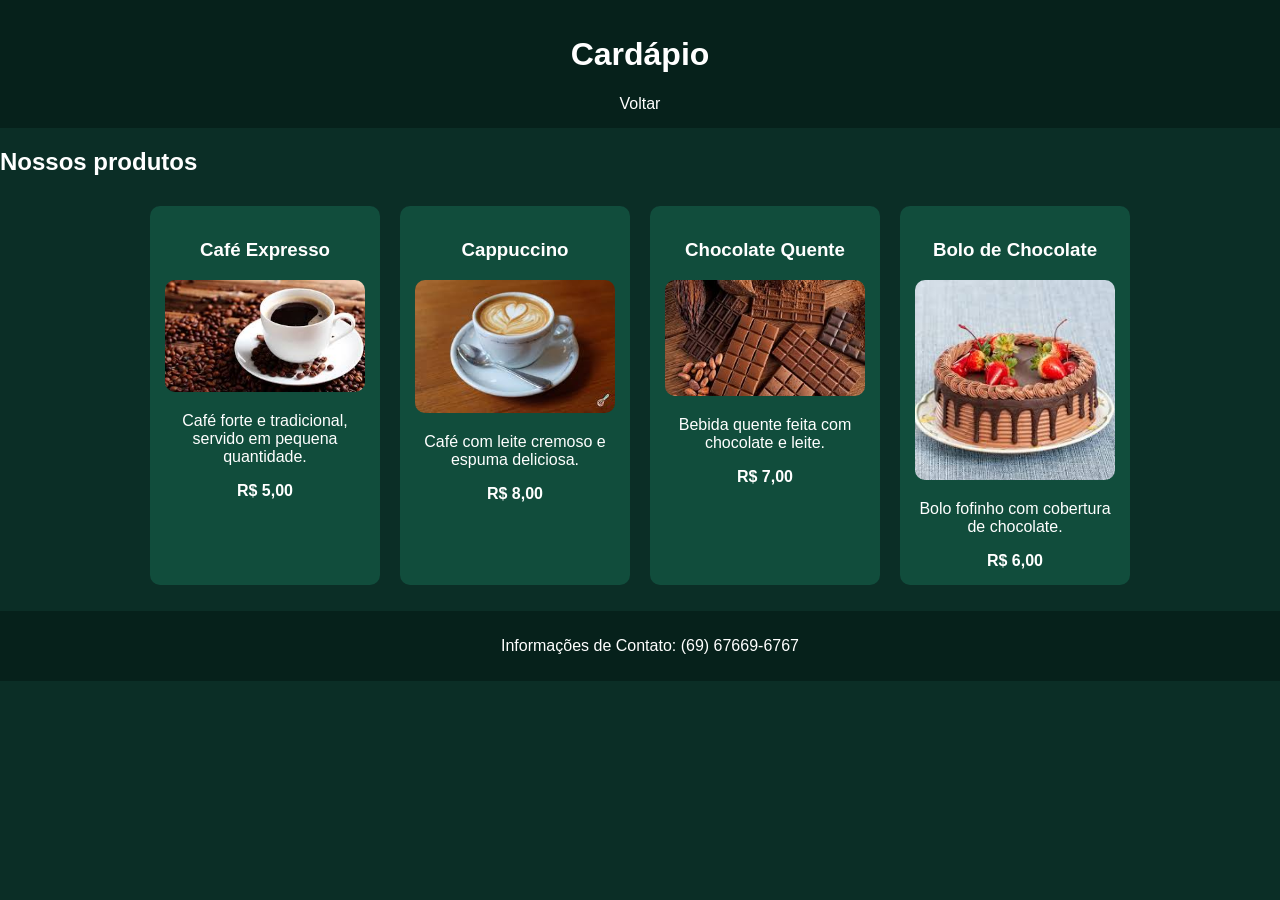
==== HTML/menu.html @ e53de767 "L" ====
<!DOCTYPE html>
<html lang="pt-br">
<head>
    <meta charset="UTF-8">
    <title>Cardápio - Morcego Coffee</title>
    <link rel="stylesheet" href="../CSS/menu.css">
    <script src="../JS/menu.js" defer></script>
</head>
<body>

<header>
    <h1>Cardápio </h1>
    
        <a href="../HTML/index.html" id="aa">Voltar</a>
  
</header>

<section>
    <h2>Nossos produtos</h2>
    <ul class="Lista"></ul>
</section>

<footer>
    <p>Informações de Contato: (69) 67669-6767</p>
</footer>

</body>
</html>
---- CSS/menu.css ----
body {
    font-family: Arial;
    margin: 0;
    background-color: #0b2e26;
    color: white;
}

header {
    background-color: #06211b;
    padding: 15px;
    text-align: center;
}

.logo {
    width: 120px;
}

#aa {
    color: white;
    margin: 10px;
    text-decoration: none;
}

.sobre {
    padding: 20px;
    text-align: center;
}

footer {
    background-color: #06211b;
    padding: 10px;
    bottom: 0;
    width: 100%;
    justify-content: center;
    display: flex;
}

.Lista {
    display: flex;
    flex-wrap: wrap;
    justify-content: center;
    list-style: none;
    padding: 0;
}

.card {
    background-color: #114d3c;
    margin: 10px;
    padding: 15px;
    border-radius: 10px;
    width: 200px;
    text-align: center;
}

.card img {
    width: 100%;
    border-radius: 10px;
}
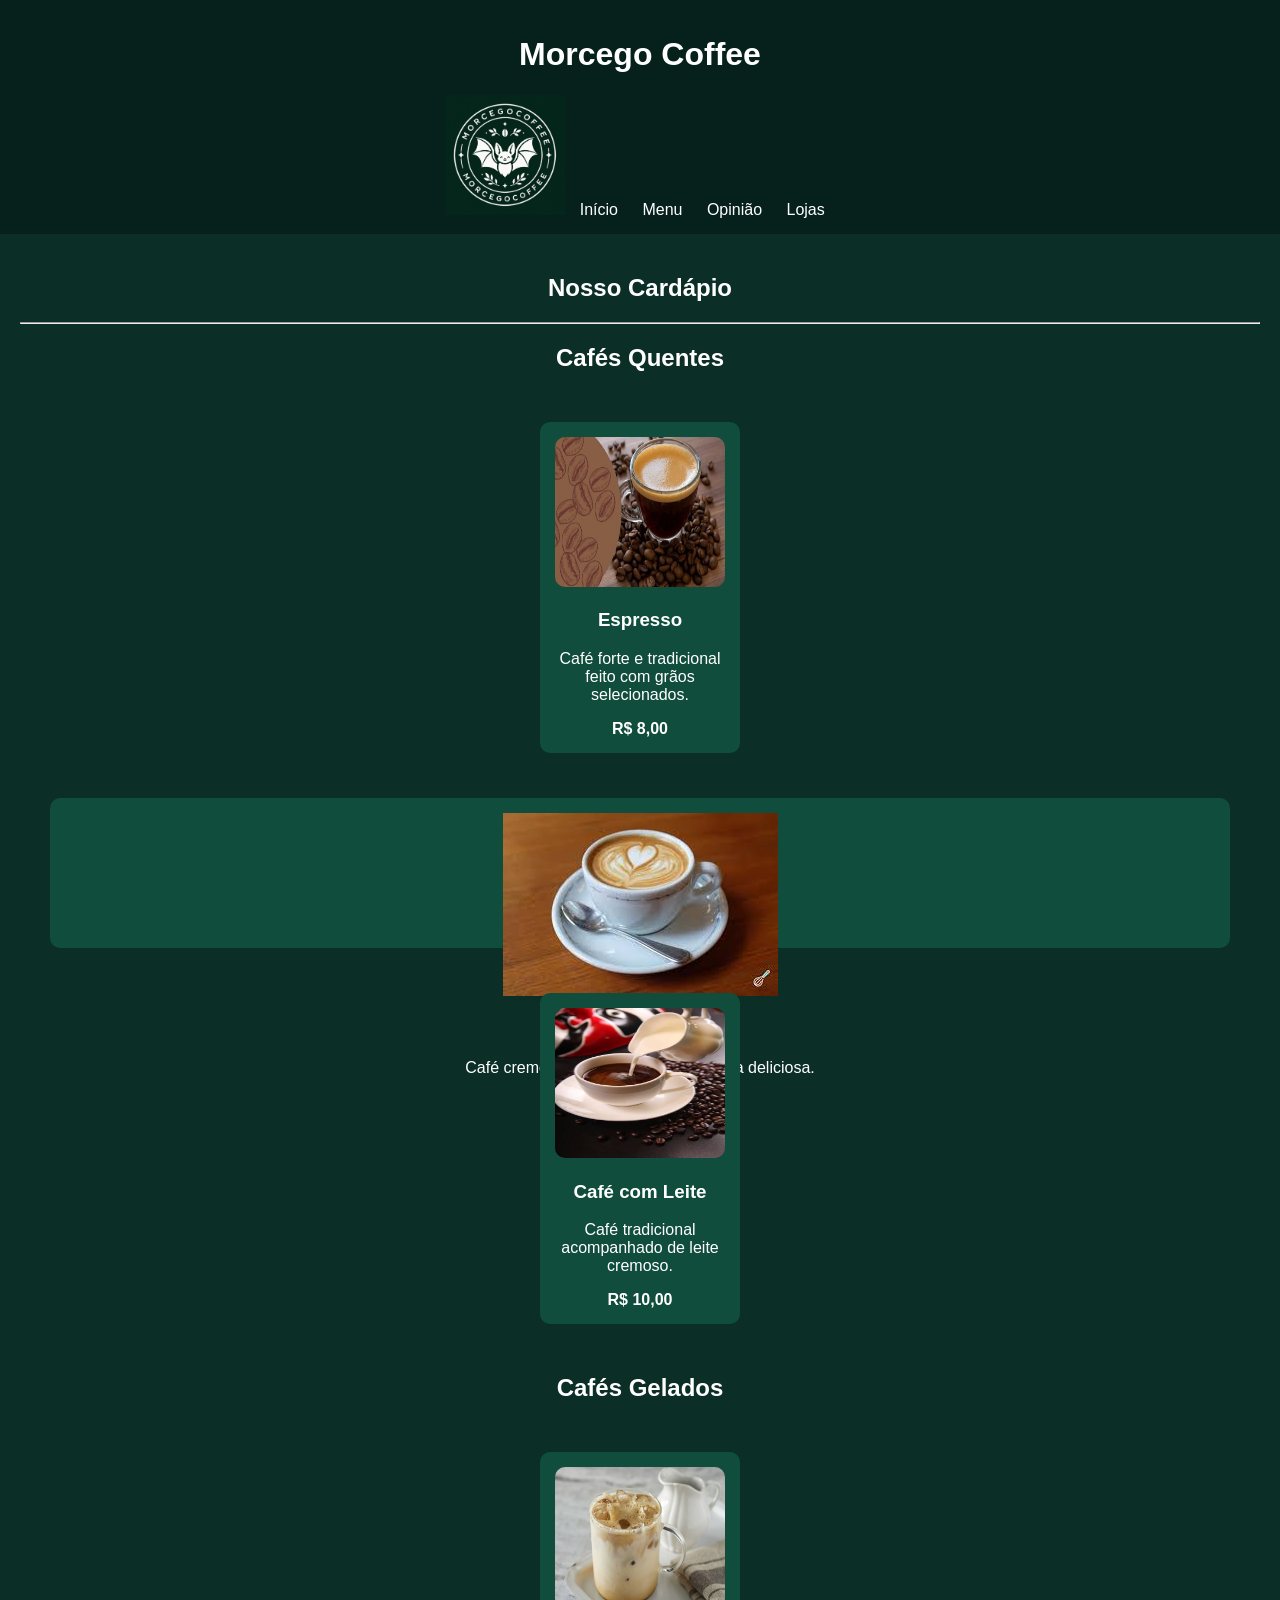
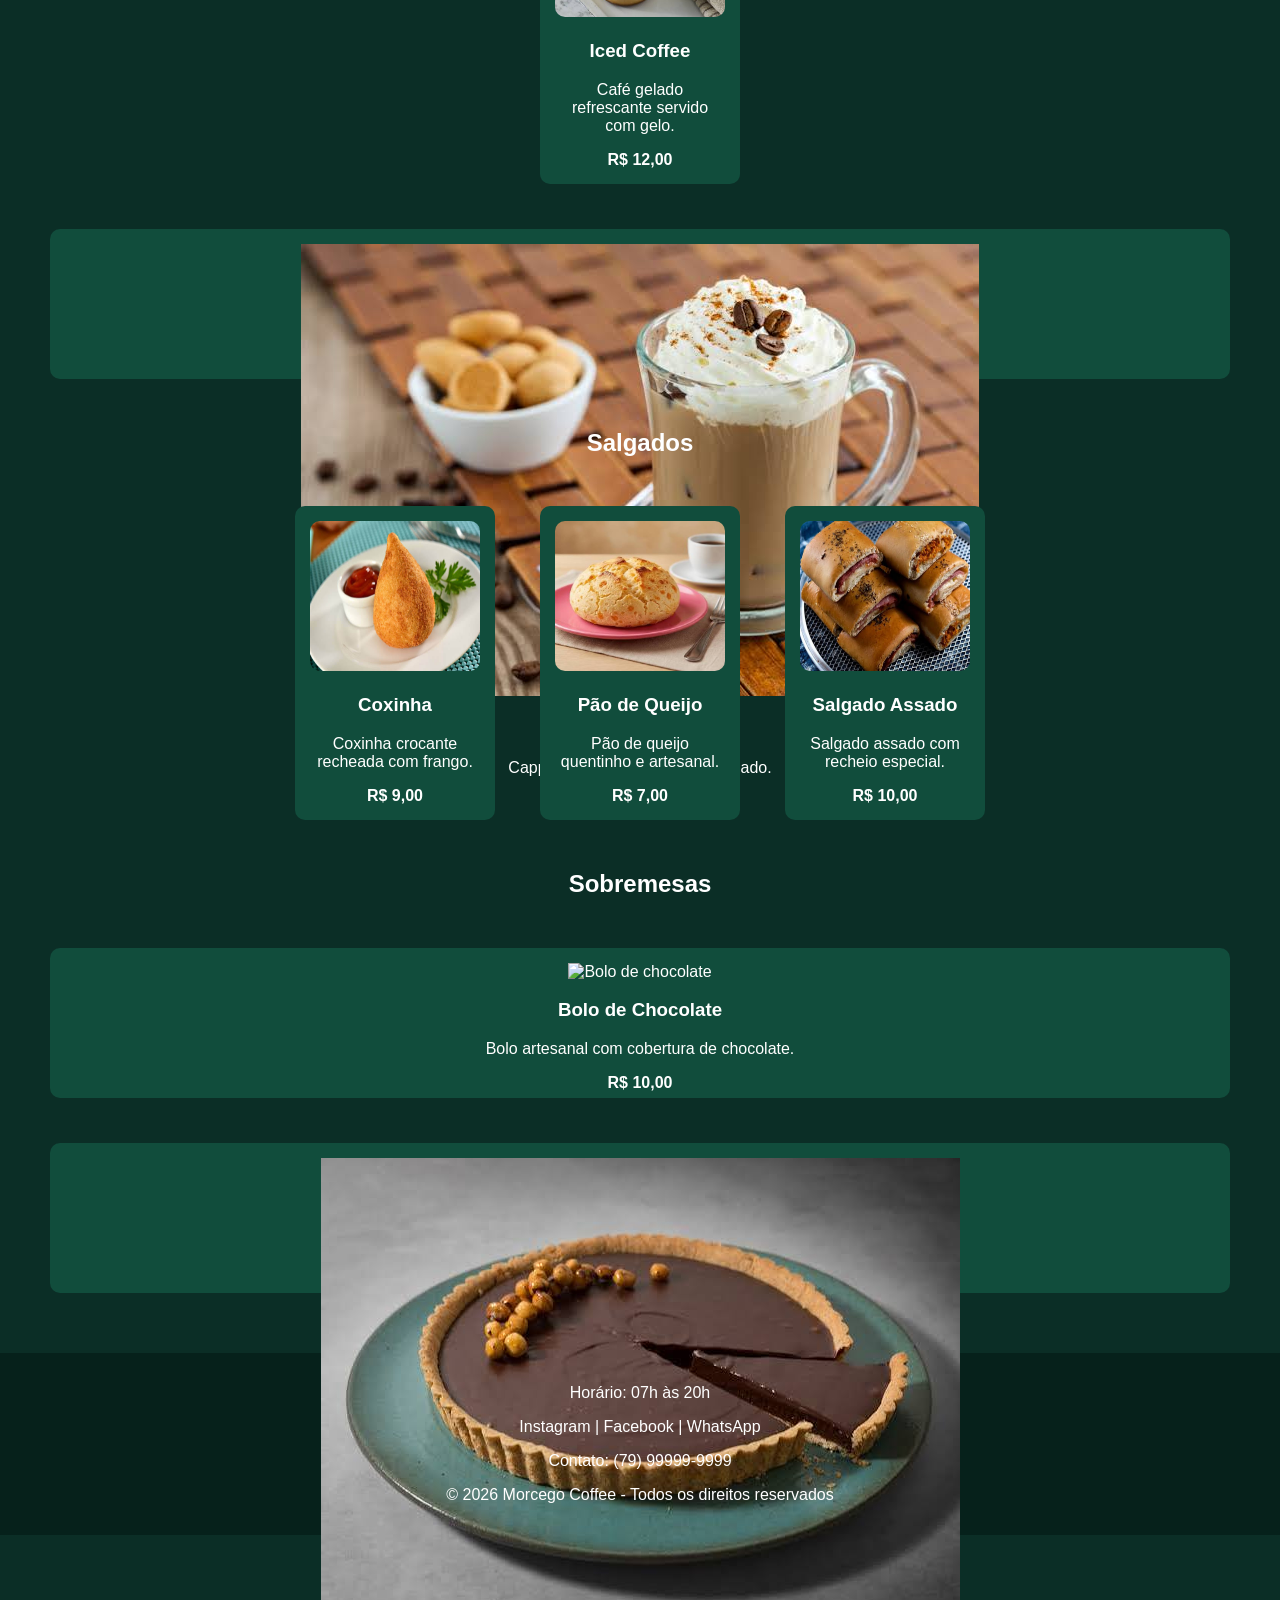
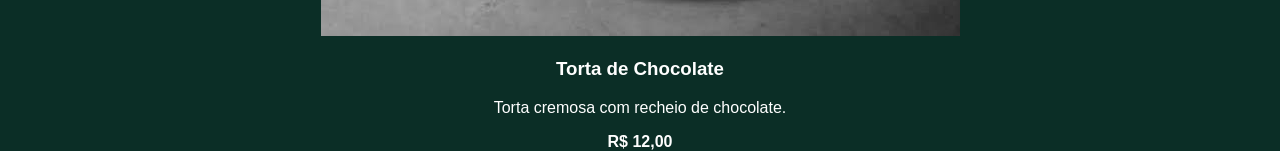
==== commit 24d1ddcf: "black" ====
--- a/HTML/menu.html
+++ b/HTML/menu.html
@@ -1,28 +1,159 @@
 <!DOCTYPE html>
 <html lang="pt-br">
+
 <head>
     <meta charset="UTF-8">
-    <title>Cardápio - Morcego Coffee</title>
-    <link rel="stylesheet" href="../CSS/menu.css">
-    <script src="../JS/menu.js" defer></script>
+    <meta name="viewport" content="width=device-width, initial-scale=1.0">
+    <title>Menu - Morcego Coffee</title>
+    <link rel="stylesheet" href="../CSS/style.css">
 </head>
 <body>
 
-<header>
-    <h1>Cardápio </h1>
-    
-        <a href="../HTML/index.html" id="aa">Voltar</a>
-  
-</header>
+    <header>
+        <h1>Morcego Coffee</h1>
 
-<section>
-    <h2>Nossos produtos</h2>
-    <ul class="Lista"></ul>
-</section>
+        <nav>
 
-<footer>
-    <p>Informações de Contato: (69) 67669-6767</p>
-</footer>
+            <img src="../IMG/Morcegocoffee.png" class="logo" alt="Logo Morcego Coffee">
+            <a href="index.html" class="link">Início</a>
+            <a href="menu.html" class="link">Menu</a>
+            <a href="opiniao.html" class="link">Opinião</a>
+            <a href="lojas.html" class="link">Lojas</a>
+
+        </nav>
+
+    </header>
+
+    <main>
+
+        <section class="menu">
+
+            <h1 style="text-align: center;">Nosso Cardápio</h1> <hr>
+
+            <h2 style="text-align: center;">Cafés Quentes</h2>
+
+            <div class="Lista">
+
+                <div class="cafe">
+
+                    <img src="../IMG/espresso.jpg" alt="Café Espresso">
+                    <h3>Espresso</h3>
+                    <p>Café forte e tradicional feito com grãos selecionados.</p>
+                    <strong>R$ 8,00</strong>
+
+                </div>
+
+                <div class="capuccino">
+
+                    <img src="../IMG/capuccino.jpg" alt="Cappuccino">
+                    <h3>Cappuccino</h3>
+                    <p>Café cremoso com leite e uma espuma deliciosa.</p>
+                    <strong>R$ 14,00</strong>
+
+                </div>
+
+                <div class="cafe">
+
+                    <img src="../IMG/cafe comleite.jpg" alt="Café com leite">
+                    <h3>Café com Leite</h3>
+                    <p>Café tradicional acompanhado de leite cremoso.</p>
+                    <strong>R$ 10,00</strong>
+
+                </div>
+
+            </div>
+
+
+            <h2 style="text-align: center;">Cafés Gelados</h2>
+
+            <div class="Lista">
+
+                <div class="cafe">
+
+                    <img src="../IMG/iced.jpg" alt="Iced Coffee">
+                    <h3>Iced Coffee</h3>
+                    <p>Café gelado refrescante servido com gelo.</p>
+                    <strong>R$ 12,00</strong>
+
+                </div>
+
+                <div class="capuccino">
+
+                    <img src="../IMG/cappuccinogelado.jpg" alt="Cappuccino gelado">
+                    <h3>Cappuccino Gelado</h3>
+                    <p>Cappuccino cremoso servido gelado.</p>
+                    <strong>R$ 15,00</strong>
+
+                </div>
+
+            </div>
+
+            <h2 style="text-align: center;">Salgados</h2>
+
+            <div class="Lista">
+
+                <div class="cafe">
+
+                    <img src="../IMG/coxinha.jpg" alt="Coxinha">
+                    <h3>Coxinha</h3>
+                    <p>Coxinha crocante recheada com frango.</p>
+                    <strong>R$ 9,00</strong>
+
+                </div>
+
+                <div class="cafe">
+
+                    <img src="../IMG/paodequeijo.jpg" alt="Pão de queijo">
+                    <h3>Pão de Queijo</h3>
+                    <p>Pão de queijo quentinho e artesanal.</p>
+                    <strong>R$ 7,00</strong>
+
+                </div>
+
+                <div class="cafe">
+                    <img src="../IMG/salgadaoassado.jpg" alt="Salgado assado">
+                    <h3>Salgado Assado</h3>
+                    <p> Salgado assado com recheio especial.</p>
+                    <strong>R$ 10,00</strong>
+                </div>
+
+            </div>
+
+            <h2 style="text-align: center;">Sobremesas</h2>
+
+            <div class="Lista">
+
+                <div class="bolo">
+
+                    <img src="../IMG/bolo.jpg" alt="Bolo de chocolate">
+                    <h3>Bolo de Chocolate</h3>
+                    <p>Bolo artesanal com cobertura de chocolate.</p>
+                    <strong>R$ 10,00</strong>
+                </div>
+
+                <div class="bolo">
+                    <img src="../IMG/tortAdechoc.jpg" alt="Torta de chocolate">
+                    <h3>Torta de Chocolate</h3>
+                    <p>Torta cremosa com recheio de chocolate.</p>
+                    <strong>R$ 12,00</strong>
+
+                </div>
+
+            </div>
+
+        </section>
+
+    </main>
+
+    <footer>
+
+        <p>Horário: 07h às 20h</p>
+        <p>Instagram | Facebook | WhatsApp</p>
+        <p>Contato: (79) 99999-9999</p>
+        <p>© 2026 Morcego Coffee - Todos os direitos reservados</p>
+
+    </footer>
 
 </body>
+
 </html>
--- a/CSS/style.css
+++ b/CSS/style.css
@@ -0,0 +1,99 @@
+* {
+    font-family: Arial, sans-serif;
+    box-sizing: border-box;
+}
+
+body {
+    margin: 0;
+    background-color: #0b2e26;
+    color: white;
+}
+
+header {
+    background-color: #06211b;
+    padding: 15px;
+    text-align: center;
+}
+
+.logo {
+    width: 120px;
+}
+
+.link {
+    color: white;
+    margin: 10px;
+    text-decoration: none;
+}
+
+.link:hover {
+    color: #9de5c9;
+}
+
+main {
+    padding: 20px;
+    padding-bottom: 30px;
+}
+
+.hero {
+    background-color: #114d3c;
+    padding: 25px;
+    text-align: center;
+    border-radius: 10px;
+}
+
+.hero img {
+    width: 180px;
+    border-radius: 10px;
+}
+
+.sobre {
+    padding: 20px;
+    text-align: center;
+}
+
+.destaques {
+    text-align: center;
+}
+
+.Lista {
+    display: flex;
+    justify-content: center;
+    gap: 25px;
+    flex-wrap: wrap;
+    padding: 20px;
+}
+
+.cafe,
+.capuccino,
+.bolo {
+    background-color: #114d3c;
+    margin: 10px;
+    padding: 15px;
+    border-radius: 10px;
+    width: 200px;
+    text-align: center;
+}
+
+.bolo {
+    width: 100%;
+    height: 150px;
+    border-radius: 10px;
+}
+
+.capuccino {
+    width: 100%;
+    height: 150px;
+    border-radius: 10px;
+}
+
+.cafe img {
+    width: 100%;
+    height: 150px;
+    border-radius: 10px;
+}
+
+footer {
+    background-color: #06211b;
+    text-align: center;
+    padding: 15px;
+}
